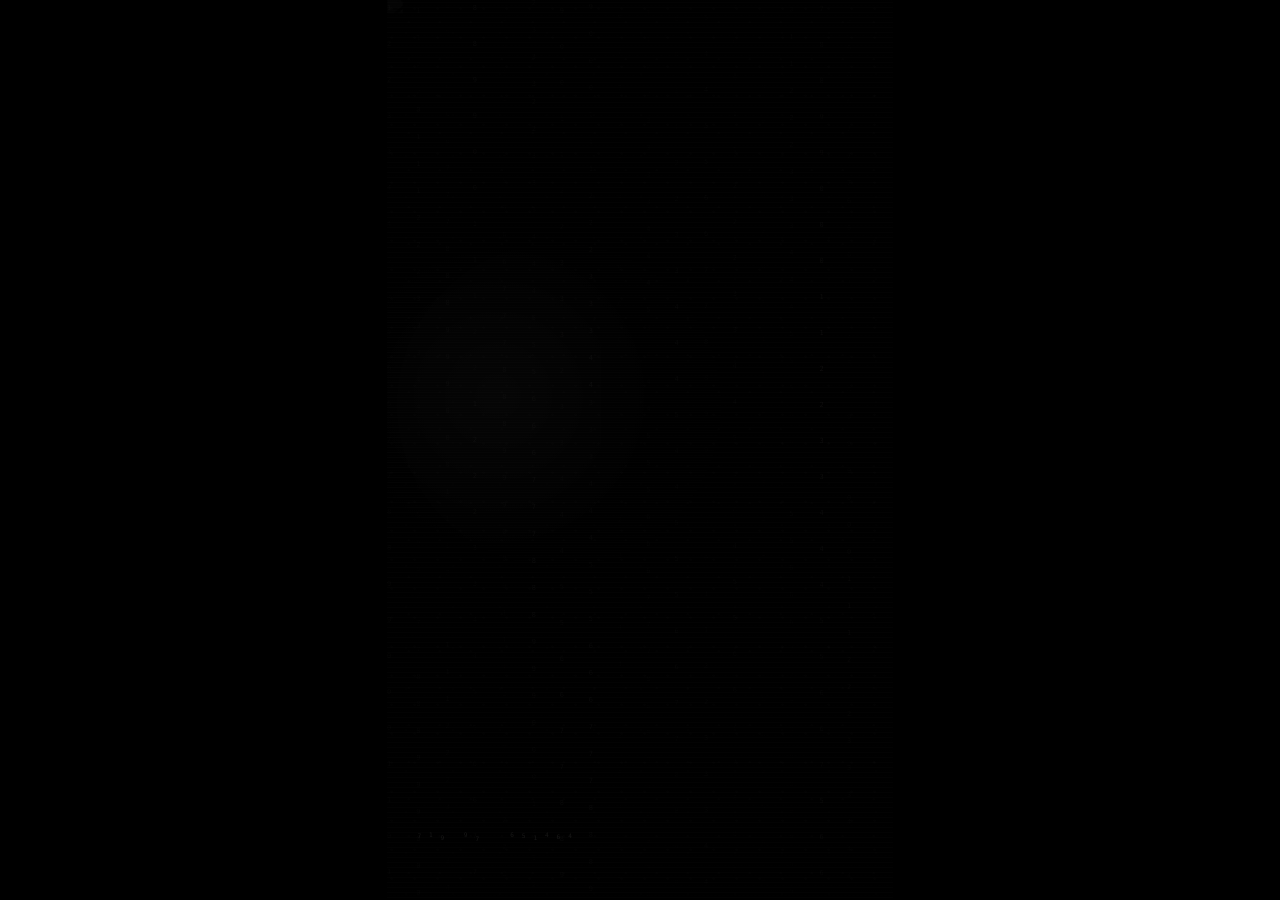
==== index.html @ b1f7d35d "Add archive prologue transition" ====
<!doctype html>
<html lang="ko">
  <head>
    <meta charset="utf-8">
    <meta name="viewport" content="width=device-width, initial-scale=1">
    <title>Love Cult Archive Intro</title>
    <link rel="icon" href="data:,">
    <link rel="stylesheet" href="styles.css?v=20260709q">
  </head>
  <body>
    <main class="archive-intro" aria-label="Animated angel archive intro">
      <img
        class="angel-art"
        src="assets/angel-archive-closeup.png"
        alt=""
        aria-hidden="true"
      >
      <canvas id="digits" aria-hidden="true"></canvas>
      <div class="scanlines" aria-hidden="true"></div>
      <div class="paper-noise" aria-hidden="true"></div>
    </main>
    <script src="mask-data.js?v=20260709q"></script>
    <script src="script.js?v=20260709q"></script>
  </body>
</html>
---- styles.css ----
:root {
  color-scheme: dark;
  background: #000;
}

* {
  box-sizing: border-box;
}

html,
body {
  width: 100%;
  height: 100%;
  min-height: 100%;
  margin: 0;
  overflow: hidden;
  background: #000;
}

body {
  display: grid;
  place-items: center;
  min-height: 100vh;
  min-height: 100svh;
  font-family: ui-monospace, SFMono-Regular, Menlo, Monaco, Consolas, monospace;
}

.archive-intro {
  position: relative;
  width: min(100vw, calc(100vh * 9 / 16));
  height: min(100vh, calc(100vw * 16 / 9));
  overflow: hidden;
  background: #000;
  isolation: isolate;
}

.archive-intro--wide {
  width: min(100vw, calc(100vh * 16 / 9));
  height: min(100vh, calc(100vw * 9 / 16));
}

.archive-intro::before {
  position: absolute;
  inset: 0;
  z-index: 2;
  content: "";
  background:
    linear-gradient(90deg, transparent 0 38%, rgb(0 0 0 / 76%) 58%, #000 100%),
    radial-gradient(circle at 22% 44%, rgb(255 255 255 / 4%), transparent 24%),
    radial-gradient(circle at 82% 50%, transparent 0 26%, rgb(0 0 0 / 42%) 62%, #000 100%);
  mix-blend-mode: screen;
  opacity: 0.46;
  pointer-events: none;
}

.archive-intro--wide::before {
  background:
    linear-gradient(90deg, #000 0, transparent 18%, rgb(0 0 0 / 62%) 49%, rgb(0 0 0 / 62%) 51%, transparent 82%, #000 100%),
    radial-gradient(circle at 20% 48%, rgb(255 255 255 / 5%), transparent 24%),
    radial-gradient(circle at 80% 48%, rgb(255 255 255 / 5%), transparent 24%);
  opacity: 0.5;
}

.archive-intro::after {
  position: absolute;
  inset: 0;
  z-index: 5;
  content: "";
  background:
    linear-gradient(180deg, rgb(255 255 255 / 0%) 0 49%, rgb(255 255 255 / 4%) 50%, rgb(255 255 255 / 0%) 52%),
    radial-gradient(circle at 34% 45%, transparent 0 26%, rgb(0 0 0 / 54%) 70%, #000 100%);
  background-size: 100% 5px, 100% 100%;
  opacity: 0.32;
  pointer-events: none;
}

.archive-intro--wide::after {
  background:
    linear-gradient(180deg, rgb(255 255 255 / 0%) 0 49%, rgb(255 255 255 / 4%) 50%, rgb(255 255 255 / 0%) 52%),
    linear-gradient(90deg, #000 0, transparent 12%, transparent 42%, rgb(0 0 0 / 64%) 50%, transparent 58%, transparent 88%, #000 100%);
  background-size: 100% 5px, 100% 100%;
  opacity: 0.34;
}

.angel-art {
  position: absolute;
  inset: 0;
  width: 100%;
  height: 100%;
  object-fit: cover;
  filter: contrast(1.18) grayscale(1);
  opacity: 0.018;
  transform: scale(1.012);
  transform-origin: 32% 42%;
  user-select: none;
}

.archive-intro--wide .angel-art {
  object-fit: cover;
  opacity: 0.01;
  transform: scale(1.04);
  transform-origin: 50% 48%;
}

#digits {
  position: absolute;
  inset: 0;
  z-index: 3;
  width: 100%;
  height: 100%;
  mix-blend-mode: screen;
}

.angel-art,
#digits,
.archive-title,
.archive-enter {
  transition:
    opacity 1240ms cubic-bezier(0.76, 0, 0.24, 1),
    filter 1380ms cubic-bezier(0.76, 0, 0.24, 1),
    transform 1240ms ease;
}

.archive-intro.is-prologue .angel-art,
.archive-intro.is-prologue #digits,
.archive-intro.is-prologue .archive-title,
.archive-intro.is-prologue .archive-enter {
  opacity: 0;
  filter: blur(8px);
  pointer-events: none;
}

.archive-intro.is-ritual #digits {
  filter: blur(0.2px) contrast(1.12);
}

.archive-intro.is-ritual .archive-title,
.archive-intro.is-ritual .archive-enter {
  opacity: 0.64;
  filter: blur(0.4px);
}

.archive-intro.is-dissolving .angel-art,
.archive-intro.is-dissolving #digits,
.archive-intro.is-dissolving .archive-title,
.archive-intro.is-dissolving .archive-enter,
.archive-intro.is-prologue .angel-art,
.archive-intro.is-prologue #digits,
.archive-intro.is-prologue .archive-title,
.archive-intro.is-prologue .archive-enter {
  opacity: 0;
  filter: blur(8px) contrast(0.86);
  pointer-events: none;
}

.archive-title {
  position: absolute;
  inset: 0;
  z-index: 7;
  color: #ece7dd;
  text-align: center;
  pointer-events: none;
}

.archive-title::before,
.archive-title::after {
  position: absolute;
  left: 50%;
  z-index: 0;
  content: "";
  background: rgb(0 0 0 / 62%);
  transform: translateX(-50%);
}

.archive-title::before {
  top: 13%;
  width: 57%;
  height: 17%;
}

.archive-title::after {
  top: 68%;
  width: 44%;
  height: 23%;
}

.archive-title__main,
.archive-title__sub {
  position: absolute;
  left: 50%;
  z-index: 1;
  margin: 0;
  font-family: "Arial Narrow", "Helvetica Neue Condensed", "Roboto Condensed", Arial, sans-serif;
  font-weight: 400;
  line-height: 1;
  letter-spacing: 0;
  font-stretch: condensed;
  color: #f4f1ec;
  text-shadow:
    0 0 1px rgb(255 255 255 / 80%),
    0 0 10px rgb(255 255 255 / 16%);
  transform: translate(-50%, -50%);
  white-space: nowrap;
}

.archive-title__main {
  top: 51.5%;
  font-size: clamp(22px, 2.35vw, 32px);
  opacity: 0.95;
}

.archive-title__sub {
  top: 83%;
  font-size: clamp(24px, 2.4vw, 34px);
  opacity: 0.96;
}

.archive-enter {
  z-index: 8;
  padding: 0;
  border: 0;
  appearance: none;
  background: transparent;
  cursor: pointer;
  pointer-events: auto;
}

.archive-enter:hover {
  color: #fff;
  text-shadow:
    0 0 1px rgb(255 255 255 / 95%),
    0 0 16px rgb(255 255 255 / 24%);
}

.archive-enter:focus-visible {
  outline: 1px solid rgb(244 241 236 / 52%);
  outline-offset: 0.32em;
}

.prologue-scene {
  position: absolute;
  inset: 0;
  z-index: 8;
  overflow: hidden;
  opacity: 0;
  pointer-events: none;
  transform: scale(1.015);
  transition:
    opacity 820ms ease-out,
    transform 1400ms ease-out;
}

.archive-intro.is-prologue .prologue-scene {
  opacity: 1;
  pointer-events: auto;
  transform: scale(1);
}

.archive-intro.is-resetting .prologue-scene,
.archive-intro.is-resetting .prologue-copy,
.archive-intro.is-resetting .prologue-back {
  transition-delay: 0ms;
  transition-duration: 1ms;
}

.prologue-back {
  position: absolute;
  top: clamp(12px, 2vw, 28px);
  right: clamp(14px, 2.4vw, 34px);
  z-index: 4;
  width: clamp(28px, 3.4vw, 46px);
  height: clamp(28px, 3.4vw, 46px);
  padding: 0;
  border: 0;
  appearance: none;
  background: transparent;
  color: rgb(247 243 238 / 88%);
  cursor: pointer;
  font-family: "Arial Narrow", "Helvetica Neue Condensed", "Roboto Condensed", Arial, sans-serif;
  font-size: clamp(24px, 3.1vw, 42px);
  font-stretch: condensed;
  font-weight: 400;
  line-height: 1;
  opacity: 0;
  text-align: center;
  text-shadow:
    0 0 1px rgb(255 255 255 / 72%),
    0 0 12px rgb(255 196 232 / 18%);
  transform: translateY(-5px);
  transition:
    opacity 620ms ease 980ms,
    transform 820ms ease 980ms,
    color 180ms ease,
    text-shadow 180ms ease;
}

.archive-intro.is-prologue .prologue-back {
  opacity: 1;
  transform: translateY(0);
}

.prologue-back:hover {
  color: #fff;
  text-shadow:
    0 0 1px rgb(255 255 255 / 92%),
    0 0 18px rgb(255 196 232 / 28%);
}

.prologue-back:focus-visible {
  outline: 1px solid rgb(247 243 238 / 58%);
  outline-offset: 0.16em;
}

.prologue-scene::before,
.prologue-scene::after {
  position: absolute;
  inset: 0;
  z-index: 2;
  content: "";
  pointer-events: none;
}

.prologue-scene::before {
  background:
    radial-gradient(circle at 50% 32%, rgb(255 255 255 / 14%), transparent 22%),
    linear-gradient(90deg, rgb(0 0 0 / 14%) 0, transparent 21%, transparent 79%, rgb(0 0 0 / 14%) 100%);
  mix-blend-mode: screen;
  opacity: 0;
  transition: opacity 1300ms ease 340ms;
}

.prologue-scene::after {
  background:
    repeating-linear-gradient(
      180deg,
      rgb(255 255 255 / 5%) 0,
      rgb(255 255 255 / 5%) 1px,
      transparent 1px,
      transparent 5px
    ),
    radial-gradient(circle at 50% 52%, transparent 0 44%, rgb(0 0 0 / 35%) 100%);
  opacity: 0.12;
}

.archive-intro.is-prologue .prologue-scene::before {
  opacity: 0.28;
}

.prologue-scene__image {
  position: absolute;
  inset: 0;
  width: 100%;
  height: 100%;
  object-fit: cover;
  user-select: none;
}

.prologue-copy {
  position: absolute;
  z-index: 3;
  top: 36.4%;
  margin: 0;
  font-family: "Arial Narrow", "Helvetica Neue Condensed", "Roboto Condensed", Arial, sans-serif;
  font-size: clamp(13px, 3.62vw, 61px);
  font-stretch: condensed;
  font-weight: 400;
  line-height: 1.03;
  letter-spacing: 0;
  color: #f7f3ee;
  text-shadow: 0 0 1px rgb(255 255 255 / 46%);
  opacity: 0;
  transform: translateY(8px);
  transition:
    opacity 980ms ease,
    transform 1200ms ease;
}

.prologue-copy span {
  display: block;
}

.prologue-copy--left {
  left: 3%;
  text-align: left;
}

.prologue-copy--right {
  right: 3.6%;
  text-align: right;
}

.archive-intro.is-prologue .prologue-copy {
  opacity: 1;
  transform: translateY(0);
}

.archive-intro.is-prologue .prologue-copy--left {
  transition-delay: 520ms;
}

.archive-intro.is-prologue .prologue-copy--right {
  transition-delay: 720ms;
}

.archive-blackout {
  position: absolute;
  inset: 0;
  z-index: 12;
  background: #000;
  opacity: 0;
  pointer-events: none;
}

.archive-intro.is-entering .archive-blackout {
  opacity: 0;
}

.scanlines,
.paper-noise {
  position: absolute;
  inset: 0;
  pointer-events: none;
}

.scanlines {
  z-index: 4;
  background:
    repeating-linear-gradient(
      180deg,
      rgb(255 255 255 / 3%) 0,
      rgb(255 255 255 / 3%) 1px,
      transparent 1px,
      transparent 5px
    );
  opacity: 0.2;
}

.paper-noise {
  z-index: 6;
  background-image:
    radial-gradient(circle at 20% 30%, rgb(255 255 255 / 13%) 0 1px, transparent 1.5px),
    radial-gradient(circle at 70% 60%, rgb(255 255 255 / 10%) 0 1px, transparent 1.5px),
    radial-gradient(circle at 40% 80%, rgb(255 255 255 / 8%) 0 1px, transparent 1.5px);
  background-size: 23px 29px, 31px 37px, 47px 41px;
  opacity: 0.08;
}

@media (prefers-reduced-motion: reduce) {
  .angel-art {
    transform: none;
  }

  .angel-art,
  #digits,
  .archive-title,
  .archive-enter,
  .prologue-scene,
  .prologue-copy,
  .prologue-back {
    transition-duration: 1ms;
    transition-delay: 0ms;
  }

  .archive-intro.is-entering .archive-blackout {
    animation-duration: 1ms;
  }
}
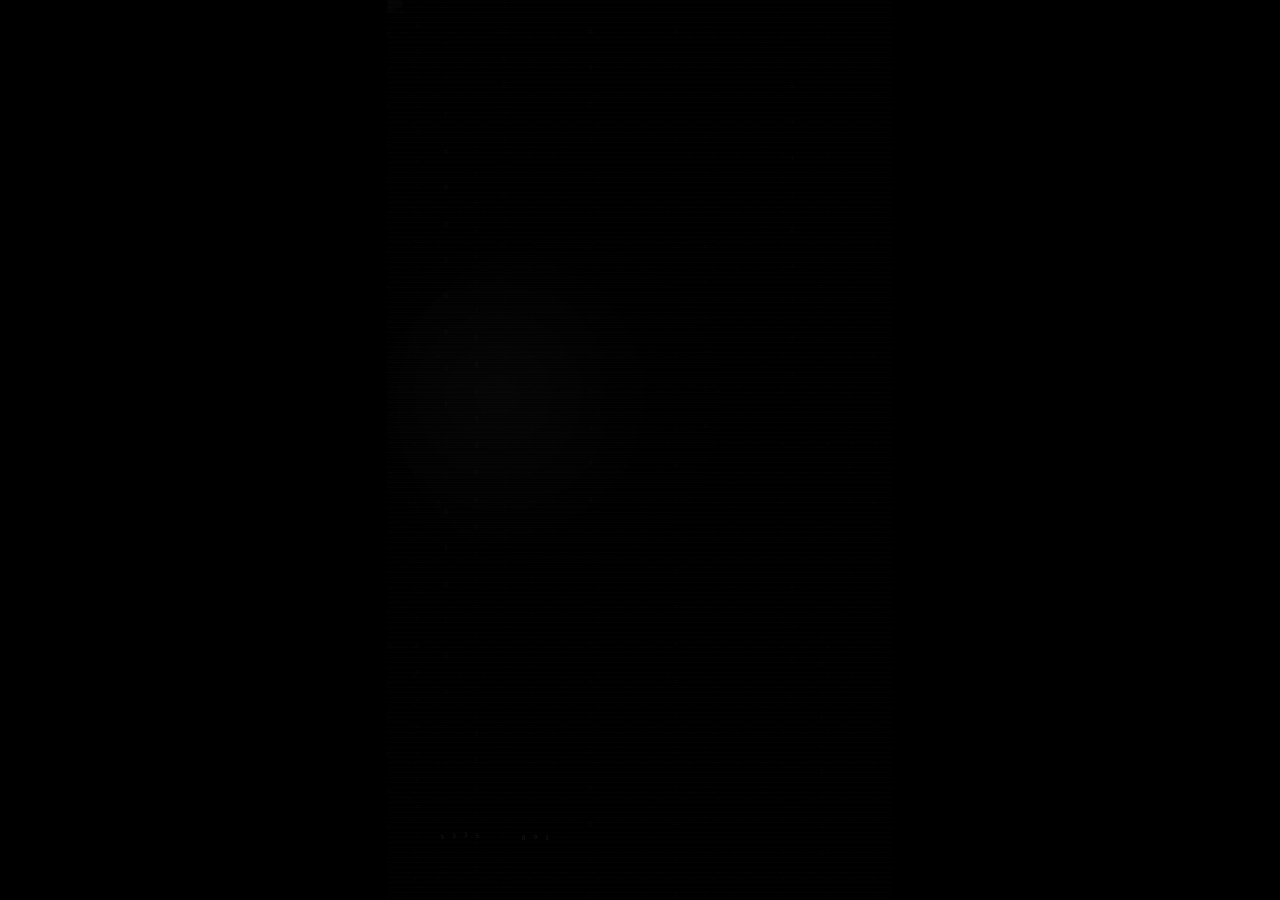
==== commit d2985d6a: "Add first doctrine archive screen" ====
--- a/index.html
+++ b/index.html
@@ -5,7 +5,7 @@
     <meta name="viewport" content="width=device-width, initial-scale=1">
     <title>Love Cult Archive Intro</title>
     <link rel="icon" href="data:,">
-    <link rel="stylesheet" href="styles.css?v=20260709q">
+    <link rel="stylesheet" href="styles.css?v=20260709s">
   </head>
   <body>
     <main class="archive-intro" aria-label="Animated angel archive intro">
@@ -19,7 +19,7 @@
       <div class="scanlines" aria-hidden="true"></div>
       <div class="paper-noise" aria-hidden="true"></div>
     </main>
-    <script src="mask-data.js?v=20260709q"></script>
-    <script src="script.js?v=20260709q"></script>
+    <script src="mask-data.js?v=20260709s"></script>
+    <script src="script.js?v=20260709s"></script>
   </body>
 </html>
--- a/styles.css
+++ b/styles.css
@@ -1,6 +1,7 @@
 :root {
   color-scheme: dark;
   background: #000;
+  --archive-condensed: "Arial Narrow", "Helvetica Neue Condensed", "Roboto Condensed", Arial, sans-serif;
 }
 
 * {
@@ -124,7 +125,11 @@
 .archive-intro.is-prologue .angel-art,
 .archive-intro.is-prologue #digits,
 .archive-intro.is-prologue .archive-title,
-.archive-intro.is-prologue .archive-enter {
+.archive-intro.is-prologue .archive-enter,
+.archive-intro.is-doctrine .angel-art,
+.archive-intro.is-doctrine #digits,
+.archive-intro.is-doctrine .archive-title,
+.archive-intro.is-doctrine .archive-enter {
   opacity: 0;
   filter: blur(8px);
   pointer-events: none;
@@ -147,7 +152,11 @@
 .archive-intro.is-prologue .angel-art,
 .archive-intro.is-prologue #digits,
 .archive-intro.is-prologue .archive-title,
-.archive-intro.is-prologue .archive-enter {
+.archive-intro.is-prologue .archive-enter,
+.archive-intro.is-doctrine .angel-art,
+.archive-intro.is-doctrine #digits,
+.archive-intro.is-doctrine .archive-title,
+.archive-intro.is-doctrine .archive-enter {
   opacity: 0;
   filter: blur(8px) contrast(0.86);
   pointer-events: none;
@@ -190,7 +199,7 @@
   left: 50%;
   z-index: 1;
   margin: 0;
-  font-family: "Arial Narrow", "Helvetica Neue Condensed", "Roboto Condensed", Arial, sans-serif;
+  font-family: var(--archive-condensed);
   font-weight: 400;
   line-height: 1;
   letter-spacing: 0;
@@ -258,16 +267,17 @@
 
 .archive-intro.is-resetting .prologue-scene,
 .archive-intro.is-resetting .prologue-copy,
-.archive-intro.is-resetting .prologue-back {
+.archive-intro.is-resetting .archive-back,
+.archive-intro.is-resetting .doctrine-scene {
   transition-delay: 0ms;
   transition-duration: 1ms;
 }
 
-.prologue-back {
+.archive-back {
   position: absolute;
   top: clamp(12px, 2vw, 28px);
   right: clamp(14px, 2.4vw, 34px);
-  z-index: 4;
+  z-index: 14;
   width: clamp(28px, 3.4vw, 46px);
   height: clamp(28px, 3.4vw, 46px);
   padding: 0;
@@ -276,7 +286,7 @@
   background: transparent;
   color: rgb(247 243 238 / 88%);
   cursor: pointer;
-  font-family: "Arial Narrow", "Helvetica Neue Condensed", "Roboto Condensed", Arial, sans-serif;
+  font-family: var(--archive-condensed);
   font-size: clamp(24px, 3.1vw, 42px);
   font-stretch: condensed;
   font-weight: 400;
@@ -288,25 +298,28 @@
     0 0 12px rgb(255 196 232 / 18%);
   transform: translateY(-5px);
   transition:
-    opacity 620ms ease 980ms,
-    transform 820ms ease 980ms,
+    opacity 620ms ease,
+    transform 820ms ease,
     color 180ms ease,
     text-shadow 180ms ease;
 }
 
-.archive-intro.is-prologue .prologue-back {
+.archive-intro.is-prologue .archive-back,
+.archive-intro.is-prologue-leaving .archive-back,
+.archive-intro.is-doctrine-entering .archive-back,
+.archive-intro.is-doctrine .archive-back {
   opacity: 1;
   transform: translateY(0);
 }
 
-.prologue-back:hover {
+.archive-back:hover {
   color: #fff;
   text-shadow:
     0 0 1px rgb(255 255 255 / 92%),
     0 0 18px rgb(255 196 232 / 28%);
 }
 
-.prologue-back:focus-visible {
+.archive-back:focus-visible {
   outline: 1px solid rgb(247 243 238 / 58%);
   outline-offset: 0.16em;
 }
@@ -352,6 +365,11 @@
   width: 100%;
   height: 100%;
   object-fit: cover;
+  transform: scale(1);
+  transition:
+    filter 1180ms cubic-bezier(0.76, 0, 0.24, 1) 420ms,
+    opacity 920ms ease 520ms,
+    transform 1320ms cubic-bezier(0.76, 0, 0.24, 1) 420ms;
   user-select: none;
 }
 
@@ -359,8 +377,14 @@
   position: absolute;
   z-index: 3;
   top: 36.4%;
+  display: block;
+  padding: 0;
+  border: 0;
   margin: 0;
-  font-family: "Arial Narrow", "Helvetica Neue Condensed", "Roboto Condensed", Arial, sans-serif;
+  appearance: none;
+  background: transparent;
+  cursor: pointer;
+  font-family: var(--archive-condensed);
   font-size: clamp(13px, 3.62vw, 61px);
   font-stretch: condensed;
   font-weight: 400;
@@ -372,7 +396,10 @@
   transform: translateY(8px);
   transition:
     opacity 980ms ease,
-    transform 1200ms ease;
+    filter 980ms ease,
+    transform 1200ms ease,
+    color 220ms ease,
+    text-shadow 220ms ease;
 }
 
 .prologue-copy span {
@@ -391,6 +418,7 @@
 
 .archive-intro.is-prologue .prologue-copy {
   opacity: 1;
+  filter: blur(0);
   transform: translateY(0);
 }
 
@@ -400,6 +428,326 @@
 
 .archive-intro.is-prologue .prologue-copy--right {
   transition-delay: 720ms;
+}
+
+.archive-intro.is-prologue .prologue-copy:hover,
+.archive-intro.is-prologue .prologue-copy:focus-visible {
+  color: #fff;
+  outline: 0;
+  transition-delay: 0ms;
+  text-shadow:
+    0 0 1px rgb(255 255 255 / 74%),
+    0 0 18px rgb(255 174 223 / 28%);
+}
+
+.prologue-copy:disabled,
+.doctrine-closer:disabled {
+  cursor: default;
+}
+
+.archive-intro.is-prologue-leaving .prologue-copy {
+  opacity: 0;
+  filter: blur(5px);
+  pointer-events: none;
+  transform: translateY(-6px);
+  transition-delay: 0ms;
+}
+
+.archive-intro.is-prologue-leaving .prologue-scene__image {
+  filter: brightness(0.42) saturate(0.75) contrast(1.05);
+  opacity: 0.58;
+  transform: scale(1.025);
+}
+
+.archive-intro.is-doctrine .prologue-scene,
+.archive-intro.is-doctrine-entering .prologue-scene {
+  pointer-events: none;
+}
+
+.doctrine-scene {
+  position: absolute;
+  inset: 0;
+  z-index: 9;
+  overflow: hidden;
+  color: #f1ece5;
+  font-family: var(--archive-condensed);
+  font-stretch: condensed;
+  letter-spacing: 0;
+  opacity: 0;
+  pointer-events: none;
+  transform: scale(1.018);
+  transition:
+    opacity 920ms ease 680ms,
+    transform 1420ms cubic-bezier(0.76, 0, 0.24, 1) 680ms;
+}
+
+.archive-intro.is-doctrine-entering .doctrine-scene,
+.archive-intro.is-doctrine .doctrine-scene {
+  opacity: 1;
+  transform: scale(1);
+}
+
+.archive-intro.is-doctrine .doctrine-scene {
+  pointer-events: auto;
+  transition-delay: 0ms;
+}
+
+.doctrine-scene__image {
+  position: absolute;
+  inset: 0;
+  width: 100%;
+  height: 100%;
+  object-fit: cover;
+  filter: brightness(0.82) contrast(1.05) saturate(0.92);
+  transform: scale(1.012);
+  transform-origin: 50% 34%;
+  transition:
+    filter 680ms ease,
+    transform 980ms cubic-bezier(0.76, 0, 0.24, 1);
+  user-select: none;
+}
+
+.doctrine-scene::before,
+.doctrine-scene::after {
+  position: absolute;
+  inset: 0;
+  z-index: 1;
+  content: "";
+  pointer-events: none;
+}
+
+.doctrine-scene::before {
+  background:
+    radial-gradient(circle at 50% 32%, rgb(255 178 226 / 13%), transparent 22%),
+    radial-gradient(circle at 50% 56%, rgb(0 0 0 / 78%), transparent 42%),
+    linear-gradient(90deg, rgb(0 0 0 / 26%) 0, transparent 28%, transparent 72%, rgb(0 0 0 / 26%) 100%);
+  mix-blend-mode: screen;
+  opacity: 0.32;
+  transition: opacity 420ms ease;
+}
+
+.doctrine-scene::after {
+  background:
+    repeating-linear-gradient(
+      180deg,
+      rgb(255 255 255 / 4%) 0,
+      rgb(255 255 255 / 4%) 1px,
+      transparent 1px,
+      transparent 5px
+    ),
+    radial-gradient(circle at 50% 54%, transparent 0 35%, rgb(0 0 0 / 52%) 76%, #000 100%);
+  opacity: 0.22;
+}
+
+.doctrine-nav,
+.doctrine-panel,
+.doctrine-click-hint {
+  position: absolute;
+  z-index: 3;
+  font-family: var(--archive-condensed);
+  font-stretch: condensed;
+  letter-spacing: 0;
+}
+
+.doctrine-nav,
+.doctrine-panel {
+  opacity: 0;
+  filter: blur(4px);
+  transition:
+    opacity 840ms ease,
+    filter 1040ms ease,
+    transform 1040ms cubic-bezier(0.76, 0, 0.24, 1);
+}
+
+.doctrine-nav {
+  top: clamp(18px, 3vw, 42px);
+  left: 50%;
+  display: flex;
+  width: min(76vw, 820px);
+  gap: clamp(42px, 7vw, 116px);
+  align-items: center;
+  justify-content: space-between;
+  color: rgb(244 239 231 / 42%);
+  font-size: clamp(12px, 1.22vw, 18px);
+  line-height: 1;
+  text-align: center;
+  text-shadow: 0 0 1px rgb(255 255 255 / 28%);
+  transform: translate(-50%, -7px);
+  white-space: nowrap;
+}
+
+.doctrine-nav__item--active {
+  color: rgb(255 250 243 / 76%);
+  text-shadow:
+    0 0 1px rgb(255 255 255 / 54%),
+    0 0 10px rgb(255 174 223 / 12%);
+}
+
+.doctrine-panel {
+  top: 51.5%;
+  left: 50%;
+  width: min(68vw, 640px);
+  max-width: calc(100% - 48px);
+  color: rgb(246 241 234 / 88%);
+  text-align: center;
+  text-shadow:
+    0 0 1px rgb(255 255 255 / 42%),
+    0 0 14px rgb(255 175 225 / 10%);
+  transform: translate(-50%, calc(-50% + 10px)) scale(1);
+  transition:
+    opacity 840ms ease,
+    filter 1040ms ease,
+    transform 1040ms cubic-bezier(0.76, 0, 0.24, 1);
+}
+
+.doctrine-kicker,
+.doctrine-title,
+.doctrine-copy,
+.doctrine-click-hint {
+  margin: 0;
+  font-family: var(--archive-condensed);
+  font-stretch: condensed;
+  font-weight: 400;
+  letter-spacing: 0;
+}
+
+.doctrine-kicker {
+  margin-bottom: clamp(34px, 5vw, 74px);
+  color: rgb(231 224 215 / 50%);
+  font-size: clamp(12px, 1.28vw, 18px);
+  line-height: 1;
+}
+
+.doctrine-title {
+  margin-bottom: clamp(42px, 5.5vw, 78px);
+  margin-left: auto;
+  margin-right: auto;
+  width: max-content;
+  color: rgb(250 246 240 / 88%);
+  font-size: clamp(30px, 4.35vw, 66px);
+  font-weight: 300;
+  line-height: 0.98;
+  transform: scaleX(0.78);
+  transform-origin: center;
+  white-space: nowrap;
+}
+
+.doctrine-copy {
+  display: grid;
+  gap: clamp(8px, 1vw, 14px);
+  margin-top: clamp(22px, 2.8vw, 38px);
+  color: rgb(230 223 216 / 62%);
+  font-size: clamp(16px, 1.75vw, 26px);
+  line-height: 1.08;
+}
+
+.doctrine-closer {
+  width: fit-content;
+  padding: 0;
+  border: 0;
+  margin: 0 auto;
+  appearance: none;
+  background: transparent;
+  color: rgb(248 243 237 / 76%);
+  cursor: pointer;
+  font-family: var(--archive-condensed);
+  font-size: inherit;
+  font-stretch: condensed;
+  font-weight: 400;
+  letter-spacing: 0;
+  line-height: 1.08;
+  text-shadow:
+    0 0 1px rgb(255 255 255 / 50%),
+    0 0 12px rgb(255 176 225 / 12%);
+  transition:
+    color 220ms ease,
+    filter 220ms ease,
+    text-shadow 220ms ease,
+    transform 420ms cubic-bezier(0.76, 0, 0.24, 1);
+}
+
+.doctrine-closer:hover,
+.doctrine-closer:focus-visible {
+  color: #fff;
+  filter: blur(0.1px);
+  outline: 0;
+  text-shadow:
+    0 0 1px rgb(255 255 255 / 78%),
+    0 0 18px rgb(255 177 226 / 26%);
+  transform: translateY(-1px);
+}
+
+.doctrine-copy--final .doctrine-closer {
+  text-decoration-line: underline;
+  text-decoration-thickness: 1px;
+  text-underline-offset: 0.14em;
+}
+
+.doctrine-click-hint {
+  position: static;
+  display: block;
+  width: fit-content;
+  margin: clamp(8px, 1vw, 14px) auto 0;
+  color: rgb(247 241 236 / 64%);
+  font-size: clamp(14px, 1.28vw, 19px);
+  line-height: 1;
+  text-align: center;
+  text-shadow:
+    0 0 1px rgb(255 255 255 / 36%),
+    0 0 10px rgb(255 174 223 / 16%);
+}
+
+.archive-intro.is-doctrine-entering .doctrine-nav {
+  opacity: 1;
+  filter: blur(0);
+  transform: translate(-50%, 0);
+  transition-delay: 1900ms;
+}
+
+.archive-intro.is-doctrine-entering .doctrine-panel {
+  opacity: 1;
+  filter: blur(0);
+  transform: translate(-50%, -50%) scale(1);
+  transition-delay: 2300ms;
+}
+
+.archive-intro.is-doctrine .doctrine-nav,
+.archive-intro.is-doctrine .doctrine-panel {
+  opacity: 1;
+  filter: blur(0);
+  transition-delay: 0ms;
+}
+
+.archive-intro.is-doctrine .doctrine-nav {
+  transform: translate(-50%, 0);
+}
+
+.archive-intro.is-doctrine .doctrine-panel {
+  transform: translate(-50%, -50%) scale(1);
+}
+
+.archive-intro.is-doctrine-hover .doctrine-panel {
+  transform: translate(-50%, -50%) scale(1.015);
+}
+
+.archive-intro.is-doctrine-hover .doctrine-scene::before {
+  opacity: 0.45;
+}
+
+.archive-intro.is-doctrine-hover .doctrine-scene__image {
+  filter: brightness(0.9) contrast(1.07) saturate(0.96);
+}
+
+.archive-intro.is-doctrine-accepted .doctrine-panel {
+  opacity: 0;
+  filter: blur(7px);
+  pointer-events: none;
+  transform: translate(-50%, -50%) scale(1.05);
+}
+
+.archive-intro.is-doctrine-accepted .doctrine-scene__image {
+  filter: brightness(0.94) contrast(1.1) saturate(1);
+  transform: scale(1.024);
 }
 
 .archive-blackout {
@@ -445,6 +793,38 @@
   opacity: 0.08;
 }
 
+@media (width <= 700px), (height <= 420px) {
+  .doctrine-nav {
+    top: 6%;
+    gap: clamp(12px, 5vw, 24px);
+    font-size: clamp(9px, 2.8vw, 12px);
+  }
+
+  .doctrine-panel {
+    top: 54%;
+    width: min(82vw, 420px);
+  }
+
+  .doctrine-kicker {
+    margin-bottom: clamp(12px, 4vw, 20px);
+    font-size: clamp(9px, 2.6vw, 12px);
+  }
+
+  .doctrine-title {
+    margin-bottom: clamp(14px, 4.8vw, 24px);
+    font-size: clamp(20px, 7vw, 30px);
+    width: auto;
+    white-space: normal;
+  }
+
+  .doctrine-copy {
+    gap: 3px;
+    margin-top: clamp(7px, 2.4vw, 12px);
+    font-size: clamp(10px, 3.1vw, 13px);
+  }
+
+}
+
 @media (prefers-reduced-motion: reduce) {
   .angel-art {
     transform: none;
@@ -456,7 +836,14 @@
   .archive-enter,
   .prologue-scene,
   .prologue-copy,
-  .prologue-back {
+  .archive-back,
+  .prologue-scene__image,
+  .doctrine-scene,
+  .doctrine-scene__image,
+  .doctrine-nav,
+  .doctrine-panel,
+  .doctrine-closer,
+  .doctrine-click-hint {
     transition-duration: 1ms;
     transition-delay: 0ms;
   }
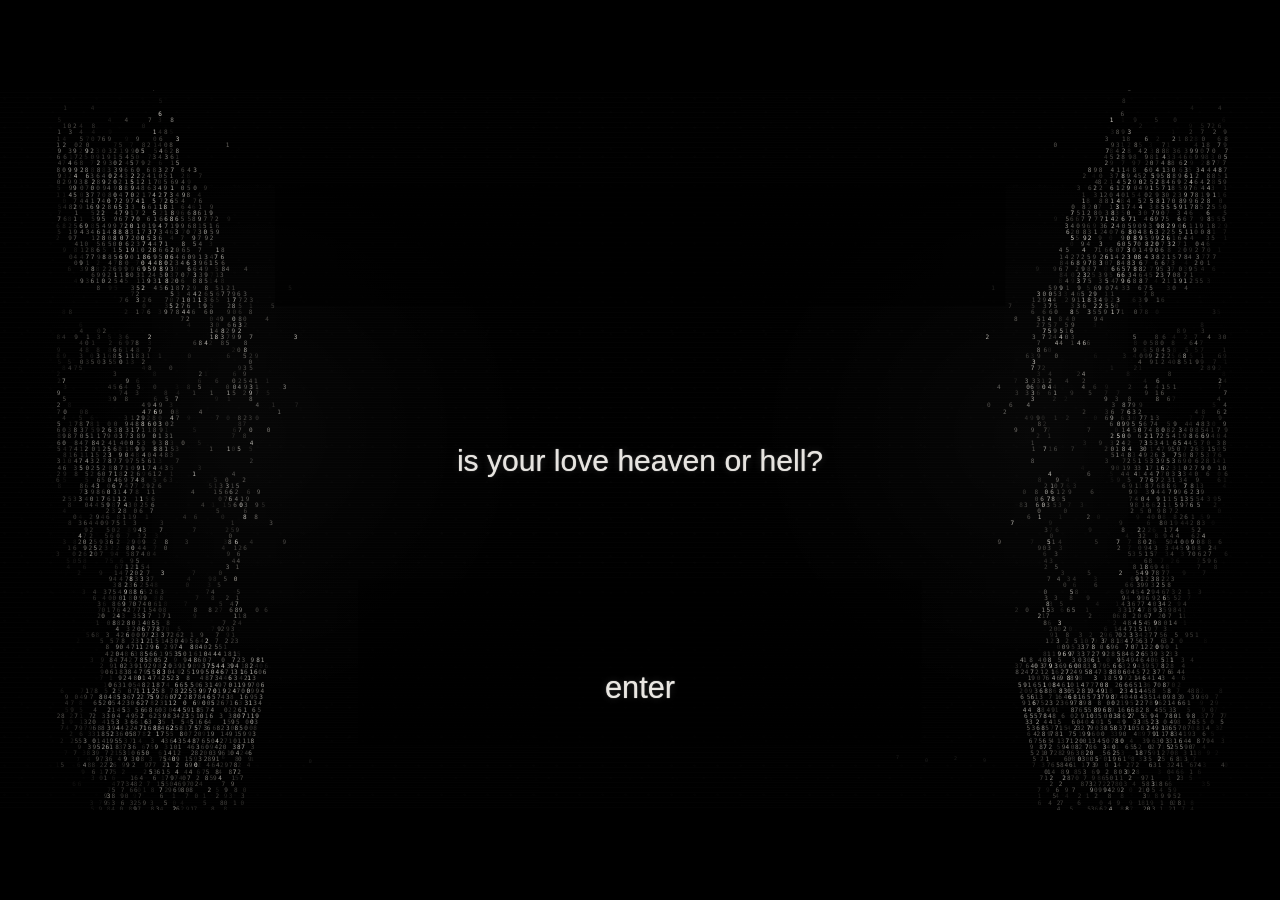
==== commit 8090751f: "Open landscape archive from root" ====
--- a/index.html
+++ b/index.html
@@ -3,23 +3,14 @@
   <head>
     <meta charset="utf-8">
     <meta name="viewport" content="width=device-width, initial-scale=1">
-    <title>Love Cult Archive Intro</title>
-    <link rel="icon" href="data:,">
-    <link rel="stylesheet" href="styles.css?v=20260709s">
+    <meta http-equiv="refresh" content="0; url=landscape.html">
+    <title>Love Cult Archive</title>
+    <link rel="canonical" href="landscape.html">
+    <script>
+      window.location.replace("landscape.html");
+    </script>
   </head>
   <body>
-    <main class="archive-intro" aria-label="Animated angel archive intro">
-      <img
-        class="angel-art"
-        src="assets/angel-archive-closeup.png"
-        alt=""
-        aria-hidden="true"
-      >
-      <canvas id="digits" aria-hidden="true"></canvas>
-      <div class="scanlines" aria-hidden="true"></div>
-      <div class="paper-noise" aria-hidden="true"></div>
-    </main>
-    <script src="mask-data.js?v=20260709s"></script>
-    <script src="script.js?v=20260709s"></script>
+    <a href="landscape.html">Open Love Cult Archive</a>
   </body>
 </html>
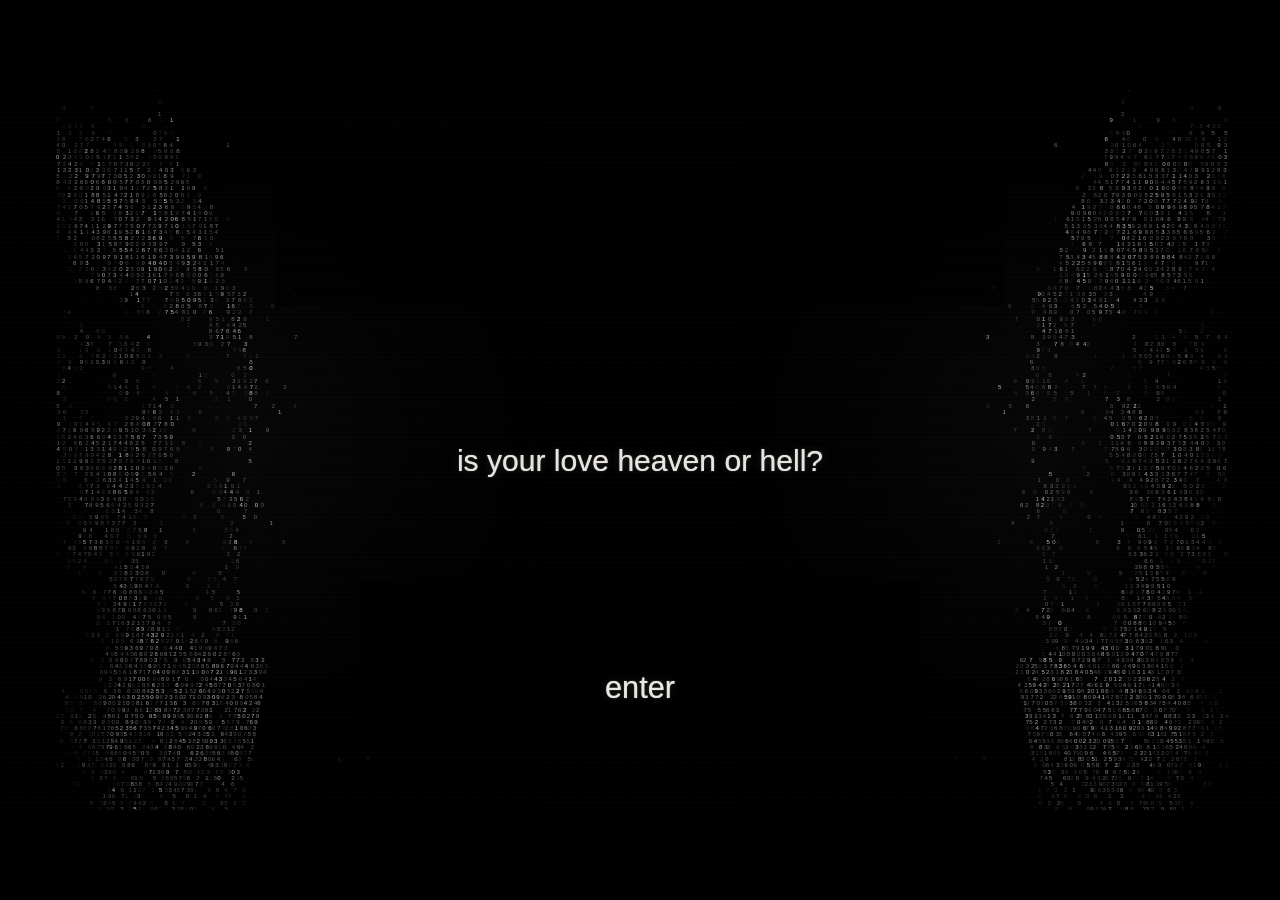
==== commit 838f4d4d: "Update LOVE WORLD story flow" ====
--- a/index.html
+++ b/index.html
@@ -4,13 +4,13 @@
     <meta charset="utf-8">
     <meta name="viewport" content="width=device-width, initial-scale=1">
     <meta http-equiv="refresh" content="0; url=landscape.html">
-    <title>Love Cult Archive</title>
+    <title>LOVE WORLD</title>
     <link rel="canonical" href="landscape.html">
     <script>
       window.location.replace("landscape.html");
     </script>
   </head>
   <body>
-    <a href="landscape.html">Open Love Cult Archive</a>
+    <a href="landscape.html">Open LOVE WORLD</a>
   </body>
 </html>
